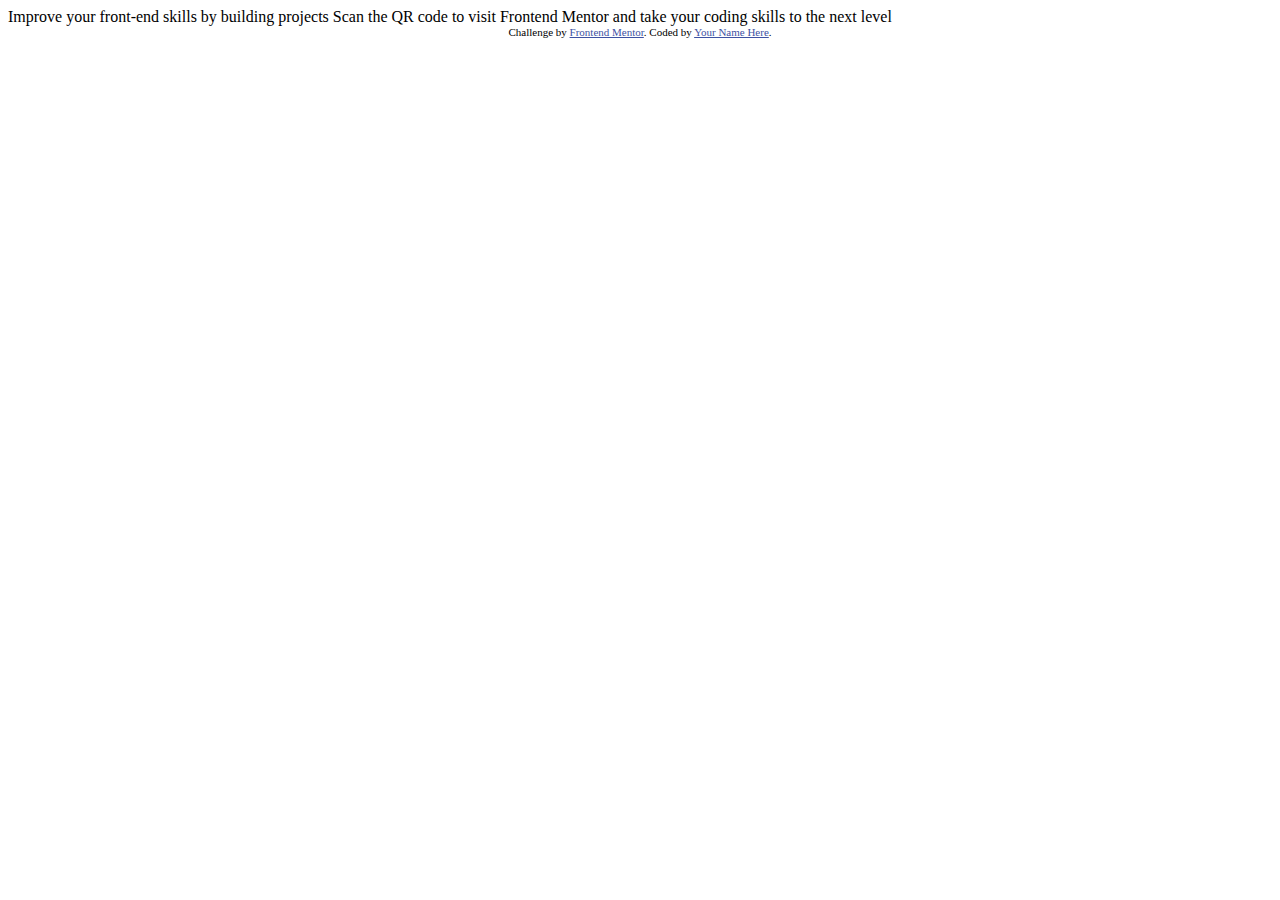
==== qr-code-component-main/index.html @ da780876 "starter project" ====
<!DOCTYPE html>
<html lang="en">
<head>
  <meta charset="UTF-8">
  <meta name="viewport" content="width=device-width, initial-scale=1.0"> <!-- displays site properly based on user's device -->

  <link rel="icon" type="image/png" sizes="32x32" href="./images/favicon-32x32.png">
  
  <title>Frontend Mentor | QR code component</title>

  <!-- Feel free to remove these styles or customise in your own stylesheet 👍 -->
  <style>
    .attribution { font-size: 11px; text-align: center; }
    .attribution a { color: hsl(228, 45%, 44%); }
  </style>
</head>
<body>

  Improve your front-end skills by building projects

  Scan the QR code to visit Frontend Mentor and take your coding skills to the next level
  
  <div class="attribution">
    Challenge by <a href="https://www.frontendmentor.io?ref=challenge" target="_blank">Frontend Mentor</a>. 
    Coded by <a href="#">Your Name Here</a>.
  </div>
</body>
</html>
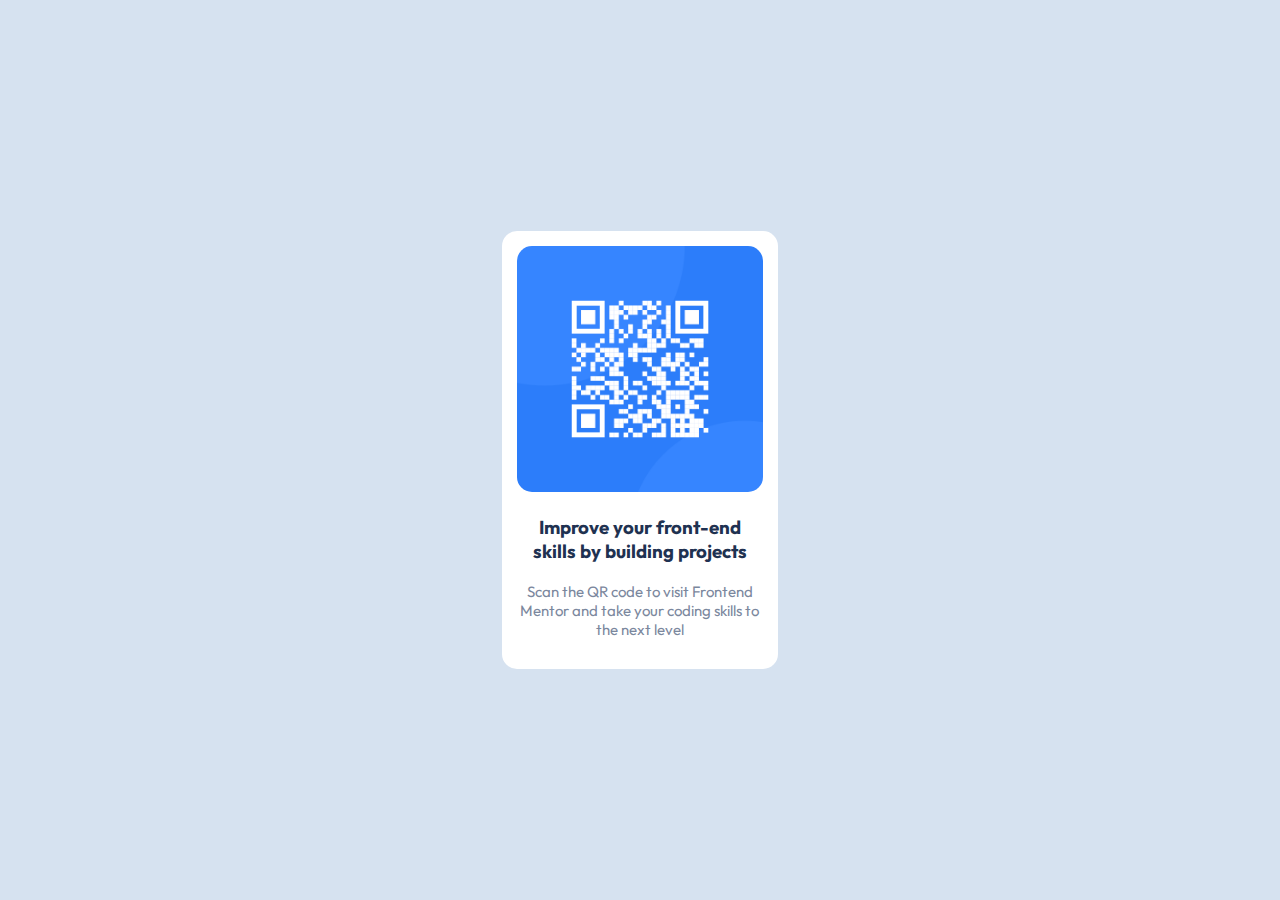
==== commit 04a5ba74: "html & css codes added" ====
--- a/qr-code-component-main/index.html
+++ b/qr-code-component-main/index.html
@@ -5,24 +5,67 @@
   <meta name="viewport" content="width=device-width, initial-scale=1.0"> <!-- displays site properly based on user's device -->
 
   <link rel="icon" type="image/png" sizes="32x32" href="./images/favicon-32x32.png">
-  
+  <link rel="preconnect" href="https://fonts.googleapis.com">
+  <link rel="preconnect" href="https://fonts.gstatic.com" crossorigin>
+  <link href="https://fonts.googleapis.com/css2?family=Outfit:wght@400;700&display=swap" rel="stylesheet">
+
   <title>Frontend Mentor | QR code component</title>
 
-  <!-- Feel free to remove these styles or customise in your own stylesheet 👍 -->
   <style>
-    .attribution { font-size: 11px; text-align: center; }
-    .attribution a { color: hsl(228, 45%, 44%); }
+    :root {
+      --white: hsl(0, 0%, 100%);
+      --light-gray: hsl(212, 45%, 89%);
+      --grayish-blue: hsl(220, 15%, 55%);
+      --dark-blue: hsl(218, 44%, 22%);
+      
+      --main-border-radius: 15px;
+    }
+    body {
+      margin: 0;
+      font-family: 'Outfit', sans-serif;
+    }
+    section {
+      background-color: var(--light-gray);
+      height: 100vh;
+      display: flex;
+      justify-content: center;
+      align-items: center;
+    }
+    .qr-code {
+      background-color: var(--white);
+      padding: 15px;
+      border-radius: var(--main-border-radius);
+      width: 15.4rem;
+      text-align: center;
+    }
+    .qr-code img {
+      width: 100%;
+      border-radius: var(--main-border-radius);
+    }
+    .qr-code h3 {
+      color: var(--dark-blue);
+    }
+    .qr-code p {
+      font-size: 15px;
+      color: var(--grayish-blue);
+    }
+
+    @media only screen and (max-width: 375px) {
+      .qr-code {
+        width: 80%;
+      }
+    }
   </style>
 </head>
 <body>
 
-  Improve your front-end skills by building projects
-
-  Scan the QR code to visit Frontend Mentor and take your coding skills to the next level
+  <section>
+    <div class="qr-code">
+      <img src="images/image-qr-code.png" alt="barcode">
+      <h3>Improve your front-end skills by building projects</h3>
+      <p>Scan the QR code to visit Frontend Mentor and take your coding skills to the next level</p>
+    </div>
+  </section>
   
-  <div class="attribution">
-    Challenge by <a href="https://www.frontendmentor.io?ref=challenge" target="_blank">Frontend Mentor</a>. 
-    Coded by <a href="#">Your Name Here</a>.
-  </div>
 </body>
 </html>